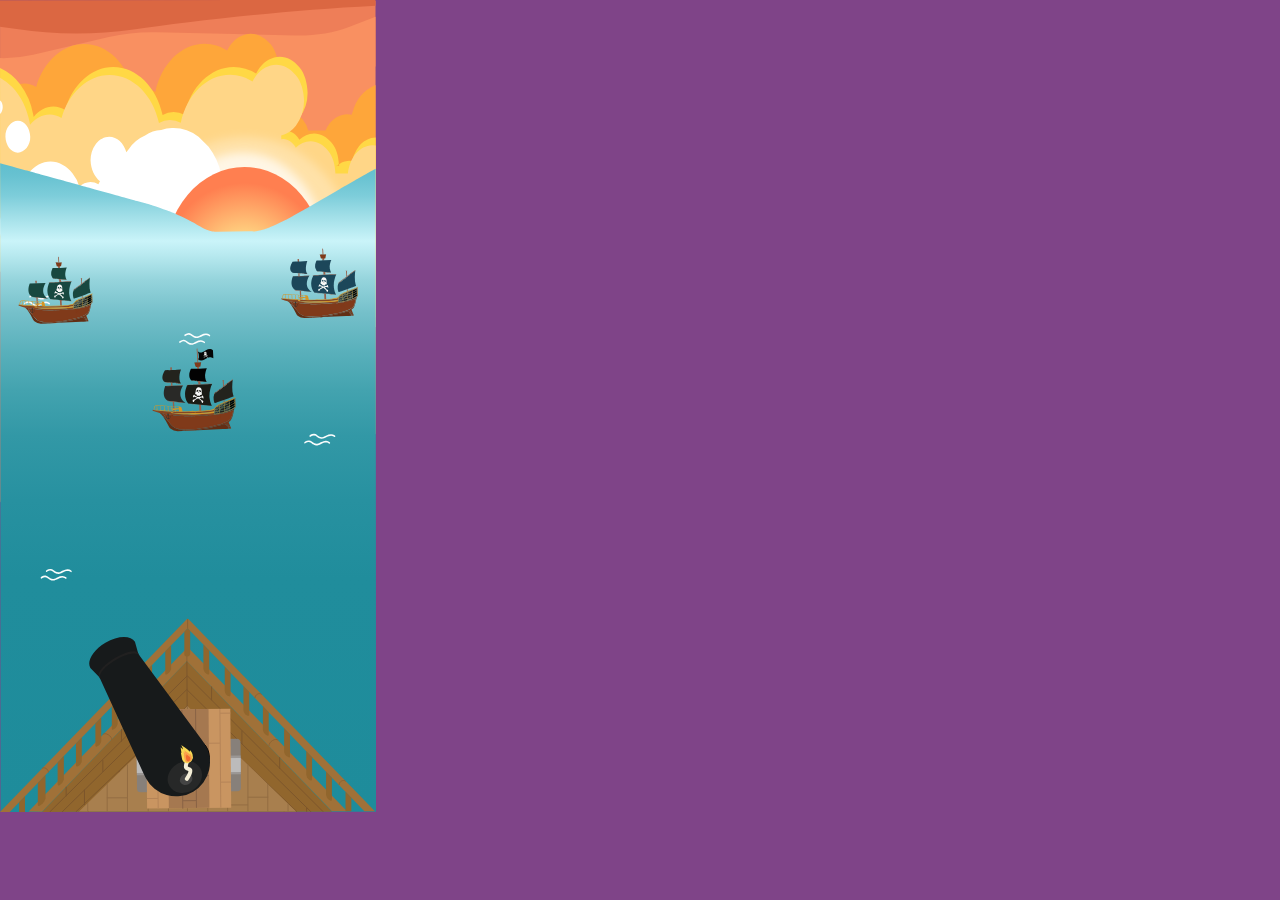
==== spilside.html @ 3a40ed00 "viser et modal-vindue, naar spillet er slut" ====
<!DOCTYPE html>
<html lang="en">
  <head>
    <meta charset="UTF-8" />
    <meta name="viewport" content="width=device-width, initial-scale=1.0" />
    <meta http-equiv="X-UA-Compatible" content="ie=edge" />
    <title>Document</title>
    <link rel="stylesheet" href="style.css" />
  </head>
  <body id="spilsiden">
    <!-- SELVE SPILLET -->
    <div id="svg_pirategame"></div>
    <div id="hits_water"></div>
    <div id="end_of_game">
      <h1>Spillet er slut</h1>
      <p>Godt spillet NAVN</p>
      <p id="prize">Du har vundet X spil</p>
      <p>skriv din mail...</p>
    </div>

    <!-- SKAL ARBEJDES VIDERE PÅ SENERE -->
    <!-- <main></main>
    <template>
      <article>
        <h1></h1>
      </article>
    </template> -->

    <script src="spilside.js"></script>
  </body>
</html>
---- style.css ----
body {
  background-color: #7f4488;
  color: white;
  font-family: heliumRegularFont;
}

@font-face {
  font-family: heliumRegularFont;
  src: url(fonts/heliumRegular.ttf);
}

h1 {
  font-size: 2.7em;
}
h2 {
  font-size: 1em;
  font-family: "Open Sans", sans-serif;
}

.indhold {
  text-align: center;
}

img {
  width: 90%;
}

.start {
  background-color: #eaa900;
  color: white;
  font-family: heliumRegularFont;
  padding: 12px 32px;
  text-align: center;
  text-decoration: none;
  font-size: 1.5em;
  margin: 4px 2px;
  border-radius: 4px;
  transition-duration: 0.4s;
  cursor: pointer;
}

.start:hover {
  background-color: #ffbf1d;
  color: white;
  cursor: pointer;
}

/* NAV */

nav img {
  padding-left: 5vw;
  margin-top: -1vw;
  display: block;
  margin-left: auto;
  margin-right: auto;
  width: 20%;
}

nav .login {
  margin-top: -2vw;
  float: right;
}

/* burger menu */

a {
  text-decoration: none;
  color: #232323;
}

#menuToggle {
  display: block;
  position: relative;
  top: 3vw;
  left: 3vw;
  z-index: 1;
}

#menuToggle input {
  display: block;
  width: 40px;
  height: 40px;
  position: absolute;
  top: -20px;
  left: -20px;
  cursor: pointer;
  opacity: 0; /* hide this */
  z-index: 2; /* and place it over the hamburger */

  -webkit-touch-callout: none;
}

/*
 * Just a quick hamburger
 */
#menuToggle span {
  display: block;
  width: 33px;
  height: 4px;
  margin-bottom: 5px;
  position: relative;

  background: white;
  border-radius: 3px;

  z-index: 1;

  transform-origin: 4px 0px;
}

#menuToggle span:first-child {
  transform-origin: 0% 0%;
}

#menuToggle span:nth-last-child(2) {
  transform-origin: 0% 100%;
}

/*
 * Transform all the slices of hamburger
 * into a crossmark.
 */
#menuToggle input:checked ~ span {
  opacity: 1;
  transform: rotate(45deg) translate(-2px, -1px);
  background: white;
}

/*
 * But let's hide the middle one.
 */
#menuToggle input:checked ~ span:nth-last-child(3) {
  opacity: 0;
  transform: rotate(0deg) scale(0.2, 0.2);
}

/*
 * Ohyeah and the last one should go the other direction
 */
#menuToggle input:checked ~ span:nth-last-child(2) {
  transform: rotate(-45deg) translate(0, -1px);
}

/*
 * Make this absolute positioned
 * at the top left of the screen
 */
#menu {
  position: absolute;
  width: 300px;
  margin: 2vw 0 0 -70px;
  padding: 50px;
  padding-top: 10px;

  background: #ededed;
  list-style-type: none;

  transform-origin: 0% 0%;
  transform: translate(-100%, 0);
  transition: transform 0.5s cubic-bezier(0.77, 0.2, 0.05, 1);
}

#menu li {
  padding: 10px 0;
  font-size: 22px;
}

/*
 * And let's slide it in from the left
 */
#menuToggle input:checked ~ ul {
  transform: none;
}

/* ------ form --------- */

input[type="text"],
select {
  width: 40%;
  padding: 12px 10px;
  display: inline-block;
  border: 1px solid #ccc;
  border-radius: 4px;
  box-sizing: border-box;
  margin-bottom: 2vw;
  display: block;
  margin-left: auto;
  margin-right: auto;
}

.infografik {
  display: block;
  margin-left: auto;
  margin-right: auto;
  width: 80%;
  margin-top: 5vw;
}

/* ------ SPILSIDEN --------- */

#spilsiden {
  margin: 0;
}

/**-- SVG'EN TIL SPILLET --**/

.cls-1 {
  fill: #ee7e58;
}

.cls-2 {
  fill: #f99061;
}

.cls-3 {
  fill: #db6742;
}

.cls-4 {
  fill: #fea63a;
}

.cls-5,
.cls-58 {
  fill: #ffd845;
}

.cls-6 {
  fill: #ffd687;
}

.cls-7 {
  fill: #fff;
}

.cls-8 {
  opacity: 0.28;
}

.cls-9 {
  opacity: 0.7;
}

.cls-10 {
  fill: url(#sun_gradient);
}

.cls-11 {
  fill: url(#water_gradient);
}

.cls-12 {
  fill: #fbfdfd;
}

.cls-13 {
  fill: #a07138;
}

.cls-14 {
  fill: #91662d;
}

.cls-15,
.cls-16,
.cls-17,
.cls-19,
.cls-25,
.cls-26,
.cls-33,
.cls-44,
.cls-54 {
  fill: none;
}

.cls-15 {
  stroke: #7c562c;
}

.cls-15,
.cls-16,
.cls-17,
.cls-19,
.cls-25,
.cls-26,
.cls-27,
.cls-28,
.cls-33,
.cls-54 {
  stroke-miterlimit: 10;
}

.cls-16,
.cls-17 {
  stroke: #8c6133;
}

.cls-17,
.cls-33 {
  stroke-linecap: round;
}

.cls-18 {
  fill: #a87f4e;
}

.cls-19 {
  stroke: #936c42;
}

.cls-20 {
  fill: #87807a;
}

.cls-21 {
  fill: #9b9795;
}

.cls-22 {
  fill: #bcbbbb;
}

.cls-23 {
  fill: #c99561;
}

.cls-24 {
  fill: #a57850;
}

.cls-25 {
  stroke: #b58457;
}

.cls-26 {
  stroke: #896245;
}

.cls-27 {
  fill: #161616;
}

.cls-27,
.cls-28 {
  stroke: #000;
}

.cls-28 {
  fill: #262626;
}

.cls-29 {
  fill: #171a1b;
}

.cls-30 {
  fill: #212020;
}

.cls-31 {
  fill: #272828;
}

.cls-32 {
  fill: #444;
}

.cls-33 {
  stroke: #f4eed7;
  stroke-width: 4px;
}

.cls-34 {
  fill: #f7d854;
}

.cls-35 {
  fill: #f4eed7;
}

.cls-36 {
  fill: #f9a24b;
}

.cls-37 {
  fill: #ef6a30;
}

.cls-38 {
  fill: #96604b;
}

.cls-39 {
  fill: #1c475a;
}

.cls-40 {
  fill: #854623;
}

.cls-41 {
  fill: #74371a;
}

.cls-42 {
  fill: #622e14;
}

.cls-43 {
  fill: #d49727;
}

.cls-45 {
  fill: #803a1a;
}

.cls-46 {
  fill: #b5811c;
}

.cls-47 {
  fill: #23231d;
}

.cls-48 {
  fill: #050505;
}

.cls-49 {
  fill: #484138;
}

.cls-50 {
  fill: #292927;
}

.cls-51 {
  fill: #f9f9f8;
}

.cls-52 {
  fill: #070700;
}

.cls-53 {
  fill: #33332d;
}

.cls-54 {
  stroke: #33332d;
  stroke-width: 1.27px;
}

.cls-55 {
  fill: #020202;
}

.cls-56 {
  fill: #1b1b15;
}

.cls-57 {
  fill: #184840;
}

.cls-58,
.cls-61,
.cls-62 {
  isolation: isolate;
}

.cls-59 {
  fill: #f2eec9;
}

.cls-60 {
  fill: #918e73;
}

.cls-61 {
  font-size: 14.43px;
}

.cls-61,
.cls-62 {
  fill: #361a00;
  font-family: OpenSans-Bold, Open Sans;
  font-weight: 700;
}

.cls-62 {
  font-size: 14.43px;
}

/**-- ekstra til svg'en --**/

.sunshine {
  filter: url(#sun_blur);
}

/* Kanonen skal dreje fra side til side. */
#cannon {
  transform: rotate(-30deg);
  transform-origin: 50% 95%;
  transform-box: fill-box;
  cursor: pointer;
  animation: cannon_kf 5s linear infinite alternate;
}

@keyframes cannon_kf {
  0% {
    transform: rotate(-30deg);
  }

  100% {
    transform: rotate(30deg);
  }
}
/* gør at man kan se kanonkuglen blive skudt afsted */
#cannonball {
  position: absolute;
  transform: translate(0, 0);
  transition: transform 0.5s ease-in;
}

/* hitship dækker over de illustrationer der kommer når man rammer et skib */
/* de skal være skjulte til at starte med */
.hitship {
  visibility: hidden;
}

/*får skibene til at gynge lidt i vandet*/
.ship {
  transform: rotate(-3deg);
  animation: ship_kf 3s linear infinite alternate;
  transform-origin: 50% 100%;
  transform-box: fill-box;
  cursor: pointer;
}

@keyframes ship_kf {
  0% {
    transform: rotate(-3deg);
  }
  100% {
    transform: rotate(3deg);
  }
}

/* Når kanonen rammer vandet */
#hits_water {
  position: absolute;
  background-image: url(svg/splask_vand.svg);
  width: 67.33px;
  height: 49px;
  top: 342px;
  left: 85px;
  background-size: 400%;
  display: none;
}

.splash {
  animation: splash_kf 1s steps(4) 1;
}

@keyframes splash_kf {
  0% {
    background-position: 0;
  }
  100% {
    background-position: -400%;
  }
}
/**-- Når man er færdig med spillet--**/
#end_of_game {
  background-color: white;
  color: black;
  position: absolute;
  width: 300px;
  height: 250px;
  top: 30vh;
  left: 10vw;
  text-align: center;
  visibility: hidden;
  transition: 1s;
  opacity: 0;
}
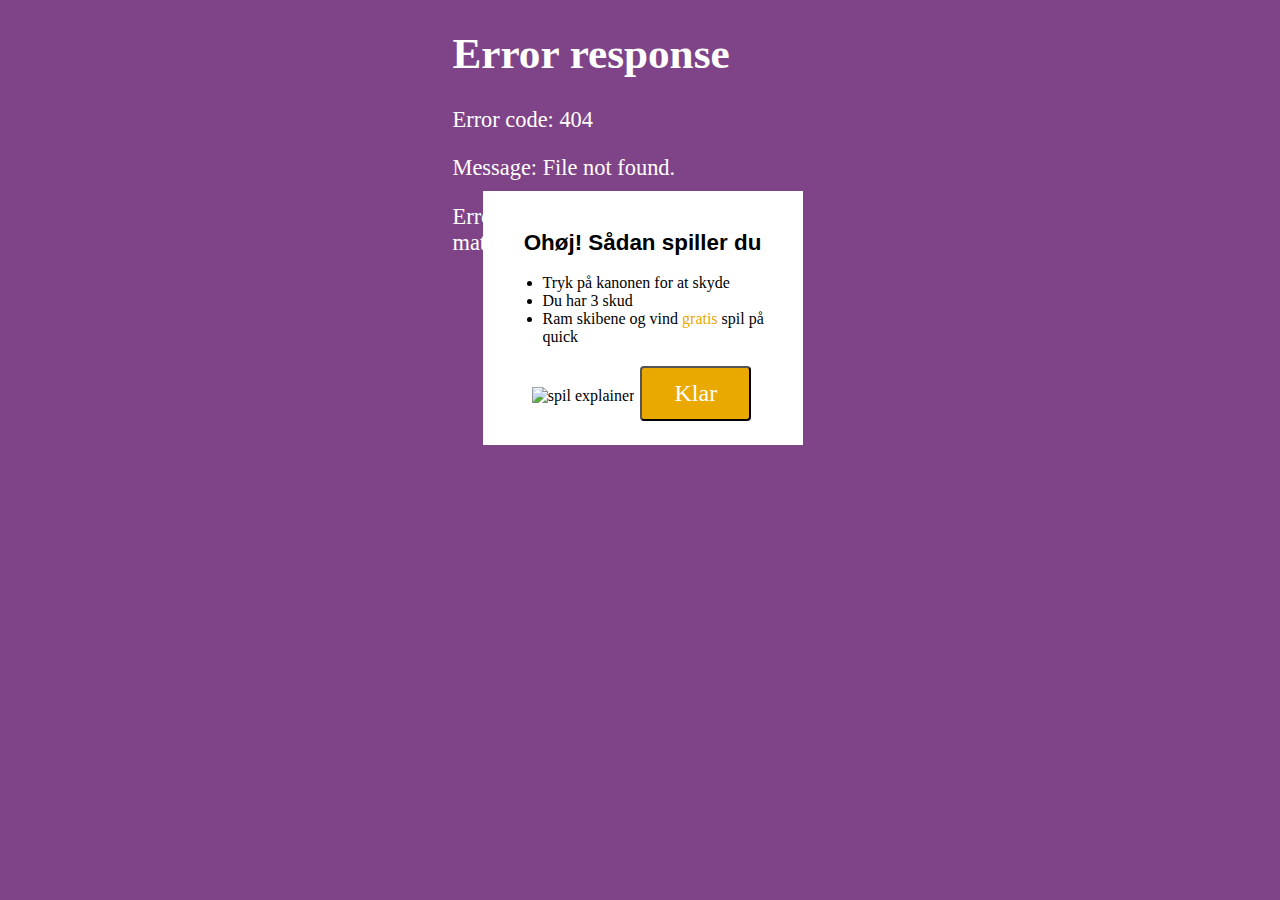
==== commit a74a1c99: "lyde, splash, krabbe, email, kiste" ====
--- a/spilside.html
+++ b/spilside.html
@@ -8,23 +8,85 @@
     <link rel="stylesheet" href="style.css" />
   </head>
   <body id="spilsiden">
+    <!-- <div id="crab"></div>
+    <img id="wheel" src="svg/shipwheel.svg" /> -->
+
     <!-- SELVE SPILLET -->
-    <div id="svg_pirategame"></div>
-    <div id="hits_water"></div>
-    <div id="end_of_game">
-      <h1>Spillet er slut</h1>
-      <p>Godt spillet NAVN</p>
-      <p id="prize">Du har vundet X spil</p>
-      <p>skriv din mail...</p>
+    <div class="svgbox">
+      <div id="svg_pirategame"></div>
+      <div id="hits_water"></div>
+
+      <audio id="baggrundlyd" src="lyde/baggrund2.mp3"></audio>
+      <audio id="kanonlyd" src="lyde/kanon.mp3"></audio>
+      <audio id="plasklyd" src="lyde/plask.mp3"></audio>
+      <audio id="eksplosionlyd" src="lyde/Eksplosion.mp3"></audio>
+      <audio id="vinderlyd" src="lyde/Yahahargh.mp3"></audio>
+      <audio id="taberlyd" src="lyde/Splittemis.mp3"></audio>
+
+      <!-- FØR SPILLET -->
+      <div id="game_explainer">
+        <h2>Ohøj! Sådan spiller du</h2>
+        <ul>
+          <li>Tryk på kanonen for at skyde</li>
+          <li>Du har 3 skud</li>
+          <li>
+            Ram skibene og vind <span class="goldtext">gratis</span> spil på
+            quick
+          </li>
+        </ul>
+        <img src="svg/explainer_spilsiden.svg" alt="spil explainer" />
+        <button id="ready">Klar</button>
+      </div>
+
+      <!-- EFTER SPILLET -->
+      <div id="end_of_game">
+        <!-- Modal-vindue hvor præmien står skrevet og brugeren skriver sin email. -->
+        <div id="slut_spil_1">
+          <h1>Spillet er slut</h1>
+          <p>Godt spillet <span id="result">tekst</span></p>
+          <p id="prize" class="goldtext">
+            Du har vundet gratis X gratis spil!
+          </p>
+          <p>Skriv din e-mail, så du kan indløse din præmie</p>
+          <form>
+            <label for="email"></label>
+            <input
+              type="email"
+              id="email"
+              name="emailadresse"
+              required
+              placeholder="anders@andersen.dk"
+            />
+            <input id="checkbox" type="checkbox" required name="checkbox" />
+            <label class="checkbox" for="checkbox">
+              Jeg accepterer
+              <span style="text-underline-position: below"
+                >konkurrencebetingelserne</span
+              >
+              og jeg bekræfter at jeg er over 18 år <br />
+            </label>
+            <br />
+          </form>
+
+          <button class="start">Bekræft</button>
+        </div>
+        <!-- Modal-vindue efter man har trykket bekræft -->
+        <div id="slut_spil_2">
+          <h1>Din mail er bekræftet</h1>
+          <img id="kiste" src="svg/kiste.svg" alt="" />
+          <p>
+            Vi sender dig en e-mail med videre information om hvordan du
+            indløser din præmie
+          </p>
+          <p>Brug din gevinst på:</p>
+          <button>
+            <a href="https://danskespil.dk/quick?intcmp=top_menu_quick_brand"
+              >Quick</a
+            >
+          </button>
+        </div>
+      </div>
     </div>
-
-    <!-- SKAL ARBEJDES VIDERE PÅ SENERE -->
-    <!-- <main></main>
-    <template>
-      <article>
-        <h1></h1>
-      </article>
-    </template> -->
 
     <script src="spilside.js"></script>
   </body>
--- a/style.css
+++ b/style.css
@@ -13,19 +13,26 @@
   font-size: 2.7em;
 }
 h2 {
-  font-size: 1em;
+  font-size: 1.4em;
   font-family: "Open Sans", sans-serif;
+}
+
+p {
+  font-size: 1.4em;
+}
+.goldtext {
+  color: #eaa900;
 }
 
 .indhold {
   text-align: center;
 }
 
-img {
+.indhold img {
   width: 90%;
 }
 
-.start {
+button {
   background-color: #eaa900;
   color: white;
   font-family: heliumRegularFont;
@@ -39,6 +46,10 @@
   cursor: pointer;
 }
 
+a {
+  text-decoration: none;
+  color: white;
+}
 .start:hover {
   background-color: #ffbf1d;
   color: white;
@@ -63,7 +74,7 @@
 
 /* burger menu */
 
-a {
+#menu a {
   text-decoration: none;
   color: #232323;
 }
@@ -175,6 +186,7 @@
 /* ------ form --------- */
 
 input[type="text"],
+input[type="email"],
 select {
   width: 40%;
   padding: 12px 10px;
@@ -190,10 +202,9 @@
 
 .infografik {
   display: block;
-  margin-left: auto;
-  margin-right: auto;
-  width: 80%;
-  margin-top: 5vw;
+  margin: 30px auto;
+  width: 80vw;
+  max-width: 800px;
 }
 
 /* ------ SPILSIDEN --------- */
@@ -202,294 +213,342 @@
   margin: 0;
 }
 
+/**-- FØR SPILLET --**/
+
+#game_explainer {
+  background-color: white;
+  color: black;
+  position: absolute;
+  width: 280px;
+  top: 18vh;
+  text-align: center;
+  transition: 1s;
+  padding: 20px;
+  left: 30px;
+}
+
+#game_explainer ul {
+  text-align: left;
+}
+
+#ready {
+  background-color: #eaa900;
+  color: white;
+  font-family: heliumRegularFont;
+  padding: 12px 32px;
+  text-align: center;
+  font-size: 1.5em;
+  margin: 4px 2px;
+  border-radius: 4px;
+  cursor: pointer;
+}
+
 /**-- SVG'EN TIL SPILLET --**/
+.svgbox {
+  margin: 0 auto;
+  position: relative;
+  width: 375px;
+}
+
+svg {
+  position: relative;
+  opacity: 0.3;
+  border: 3px solid white;
+  box-shadow: 0 4px 8px 0 rgba(0, 0, 0, 0.2), 0 6px 20px 0 rgba(0, 0, 0, 0.19);
+}
 
 .cls-1 {
-  fill: #ee7e58;
+  fill: #99d7e4;
 }
 
 .cls-2 {
-  fill: #f99061;
+  fill: #019aba;
 }
 
 .cls-3 {
-  fill: #db6742;
+  fill: #fcfdfd;
 }
 
 .cls-4 {
-  fill: #fea63a;
-}
-
-.cls-5,
-.cls-58 {
-  fill: #ffd845;
-}
-
+  fill: #fbfcfd;
+}
+
+.cls-5 {
+  fill: url(#radial-gradient);
+}
+
+.cls-52,
 .cls-6 {
-  fill: #ffd687;
+  fill: #60bec4;
 }
 
 .cls-7 {
-  fill: #fff;
+  fill: #9f7138;
 }
 
 .cls-8 {
-  opacity: 0.28;
-}
-
+  fill: #90662d;
+}
+
+.cls-10,
+.cls-11,
+.cls-13,
+.cls-19,
+.cls-20,
+.cls-27,
+.cls-38,
+.cls-48,
 .cls-9 {
-  opacity: 0.7;
-}
-
-.cls-10 {
-  fill: url(#sun_gradient);
-}
-
+  fill: none;
+}
+
+.cls-9 {
+  stroke: #7c562c;
+}
+
+.cls-10,
+.cls-11,
+.cls-13,
+.cls-19,
+.cls-20,
+.cls-21,
+.cls-22,
+.cls-27,
+.cls-48,
+.cls-9 {
+  stroke-miterlimit: 10;
+}
+
+.cls-10,
+.cls-11,
+.cls-13,
+.cls-9 {
+  stroke-width: 1.01px;
+}
+
+.cls-10,
 .cls-11 {
-  fill: url(#water_gradient);
+  stroke: #8b6133;
+}
+
+.cls-11,
+.cls-27 {
+  stroke-linecap: round;
 }
 
 .cls-12 {
-  fill: #fbfdfd;
+  fill: #a77f4e;
 }
 
 .cls-13 {
-  fill: #a07138;
+  stroke: #926c42;
 }
 
 .cls-14 {
-  fill: #91662d;
-}
-
-.cls-15,
-.cls-16,
-.cls-17,
-.cls-19,
-.cls-25,
-.cls-26,
-.cls-33,
-.cls-44,
-.cls-54 {
-  fill: none;
+  fill: #86807a;
 }
 
 .cls-15 {
-  stroke: #7c562c;
-}
-
-.cls-15,
-.cls-16,
-.cls-17,
-.cls-19,
-.cls-25,
-.cls-26,
-.cls-27,
-.cls-28,
-.cls-33,
-.cls-54 {
-  stroke-miterlimit: 10;
-}
-
-.cls-16,
+  fill: #9a9694;
+}
+
+.cls-16 {
+  fill: #bbbaba;
+}
+
 .cls-17 {
-  stroke: #8c6133;
-}
-
-.cls-17,
+  fill: #c89461;
+}
+
+.cls-18 {
+  fill: #a47850;
+}
+
+.cls-19 {
+  stroke: #b48357;
+}
+
+.cls-20 {
+  stroke: #886245;
+}
+
+.cls-21 {
+  fill: #161616;
+}
+
+.cls-21,
+.cls-22 {
+  stroke: #000;
+}
+
+.cls-22 {
+  fill: #262626;
+}
+
+.cls-23 {
+  fill: #171a1b;
+}
+
+.cls-24 {
+  fill: #212020;
+}
+
+.cls-25 {
+  fill: #272828;
+}
+
+.cls-26 {
+  fill: #444;
+}
+
+.cls-27 {
+  stroke: #f3edd6;
+  stroke-width: 4px;
+}
+
+.cls-28 {
+  fill: #f6d754;
+}
+
+.cls-29 {
+  fill: #f3edd6;
+}
+
+.cls-30 {
+  fill: #f8a14b;
+}
+
+.cls-31 {
+  fill: #ee6a30;
+}
+
+.cls-32 {
+  fill: #95604b;
+}
+
 .cls-33 {
-  stroke-linecap: round;
-}
-
-.cls-18 {
-  fill: #a87f4e;
-}
-
-.cls-19 {
-  stroke: #936c42;
-}
-
-.cls-20 {
-  fill: #87807a;
-}
-
-.cls-21 {
-  fill: #9b9795;
-}
-
-.cls-22 {
-  fill: #bcbbbb;
-}
-
-.cls-23 {
-  fill: #c99561;
-}
-
-.cls-24 {
-  fill: #a57850;
-}
-
-.cls-25 {
-  stroke: #b58457;
-}
-
-.cls-26 {
-  stroke: #896245;
-}
-
-.cls-27 {
-  fill: #161616;
-}
-
-.cls-27,
-.cls-28 {
-  stroke: #000;
-}
-
-.cls-28 {
-  fill: #262626;
-}
-
-.cls-29 {
-  fill: #171a1b;
-}
-
-.cls-30 {
-  fill: #212020;
-}
-
-.cls-31 {
-  fill: #272828;
-}
-
-.cls-32 {
-  fill: #444;
-}
-
-.cls-33 {
-  stroke: #f4eed7;
-  stroke-width: 4px;
+  fill: #1c475a;
 }
 
 .cls-34 {
-  fill: #f7d854;
+  fill: #844623;
 }
 
 .cls-35 {
-  fill: #f4eed7;
+  fill: #74371a;
 }
 
 .cls-36 {
-  fill: #f9a24b;
+  fill: #622e14;
 }
 
 .cls-37 {
-  fill: #ef6a30;
-}
-
-.cls-38 {
-  fill: #96604b;
+  fill: #d39627;
 }
 
 .cls-39 {
-  fill: #1c475a;
+  fill: #803a1a;
 }
 
 .cls-40 {
-  fill: #854623;
+  fill: #b4801c;
 }
 
 .cls-41 {
-  fill: #74371a;
+  fill: #23231d;
 }
 
 .cls-42 {
-  fill: #622e14;
+  fill: #050505;
 }
 
 .cls-43 {
-  fill: #d49727;
+  fill: #484138;
+}
+
+.cls-44 {
+  fill: #292927;
 }
 
 .cls-45 {
-  fill: #803a1a;
+  fill: #f8f8f7;
 }
 
 .cls-46 {
-  fill: #b5811c;
+  fill: #070700;
 }
 
 .cls-47 {
-  fill: #23231d;
+  fill: #33332d;
 }
 
 .cls-48 {
-  fill: #050505;
-}
-
-.cls-49 {
-  fill: #484138;
-}
-
-.cls-50 {
-  fill: #292927;
-}
-
-.cls-51 {
-  fill: #f9f9f8;
-}
-
-.cls-52 {
-  fill: #070700;
-}
-
-.cls-53 {
-  fill: #33332d;
-}
-
-.cls-54 {
   stroke: #33332d;
   stroke-width: 1.27px;
 }
 
+.cls-49 {
+  fill: #020202;
+}
+
+.cls-50 {
+  fill: #1b1b15;
+}
+
+.cls-51 {
+  fill: #184840;
+}
+
+.cls-52 {
+  opacity: 0.7;
+}
+
+.cls-53 {
+  fill: #ffd745;
+}
+
+.cls-53,
+.cls-56,
+.cls-57,
+.cls-58,
+.cls-59 {
+  isolation: isolate;
+}
+
+.cls-54 {
+  fill: #f1edc8;
+}
+
 .cls-55 {
-  fill: #020202;
-}
-
-.cls-56 {
-  fill: #1b1b15;
-}
-
+  fill: #908d73;
+}
+
+.cls-56,
+.cls-58 {
+  font-size: 14.43px;
+}
+
+.cls-56,
+.cls-57,
+.cls-58,
+.cls-59 {
+  fill: #361a00;
+}
+
+.cls-56,
 .cls-57 {
-  fill: #184840;
+  font-family: OpenSans-Bold, OpenSans Bold;
+  font-weight: 700;
+}
+
+.cls-57,
+.cls-59 {
+  font-size: 14.43px;
 }
 
 .cls-58,
-.cls-61,
-.cls-62 {
-  isolation: isolate;
-}
-
 .cls-59 {
-  fill: #f2eec9;
-}
-
-.cls-60 {
-  fill: #918e73;
-}
-
-.cls-61 {
-  font-size: 14.43px;
-}
-
-.cls-61,
-.cls-62 {
-  fill: #361a00;
-  font-family: OpenSans-Bold, Open Sans;
-  font-weight: 700;
-}
-
-.cls-62 {
-  font-size: 14.43px;
+  font-family: MyriadPro-Regular, Myriad Pro;
 }
 
 /**-- ekstra til svg'en --**/
@@ -504,6 +563,7 @@
   transform-origin: 50% 95%;
   transform-box: fill-box;
   cursor: pointer;
+  pointer-events: none;
   animation: cannon_kf 5s linear infinite alternate;
 }
 
@@ -520,7 +580,7 @@
 #cannonball {
   position: absolute;
   transform: translate(0, 0);
-  transition: transform 0.5s ease-in;
+  transition: transform 1s ease-in;
 }
 
 /* hitship dækker over de illustrationer der kommer når man rammer et skib */
@@ -530,20 +590,42 @@
 }
 
 /*får skibene til at gynge lidt i vandet*/
-.ship {
+#ship1 {
   transform: rotate(-3deg);
-  animation: ship_kf 3s linear infinite alternate;
+  animation: ship1_kf 3s linear infinite alternate;
   transform-origin: 50% 100%;
   transform-box: fill-box;
-  cursor: pointer;
-}
-
-@keyframes ship_kf {
-  0% {
-    transform: rotate(-3deg);
-  }
-  100% {
-    transform: rotate(3deg);
+}
+
+#ship3 {
+  transform: rotate(-3deg);
+  animation: ship1_kf 6s linear infinite alternate;
+  transform-origin: 50% 100%;
+  transform-box: fill-box;
+}
+
+@keyframes ship1_kf {
+  0% {
+    transform: rotate(-8deg);
+  }
+  100% {
+    transform: rotate(8deg);
+  }
+}
+
+#ship2 {
+  transform: rotate(-7deg);
+  animation: ship2_kf 2s linear infinite alternate;
+  transform-origin: 50% 100%;
+  transform-box: fill-box;
+}
+
+@keyframes ship2_kf {
+  0% {
+    transform: rotate(8deg);
+  }
+  100% {
+    transform: rotate(-8deg);
   }
 }
 
@@ -571,17 +653,161 @@
     background-position: -400%;
   }
 }
+
+.cloud1 {
+  animation: cloud1_kf 15s infinite ease-in-out;
+}
+.cloud2 {
+  animation: cloud2_kf 13s infinite ease-in-out;
+  animation-delay: 8s;
+  transform: translateX(-380px);
+}
+.cloud3 {
+  animation: cloud3_kf 20s infinite ease-in-out;
+  animation-delay: 7s;
+  transform: translateX(-200px);
+}
+.cloud4 {
+  animation: cloud4_kf 16s infinite ease-in-out;
+}
+@keyframes cloud1_kf {
+  0% {
+    transform: translateX(-300px);
+  }
+  100% {
+    transform: translateX(200px);
+  }
+}
+@keyframes cloud2_kf {
+  0% {
+    transform: translateX(-380px);
+  }
+  100% {
+    transform: translateX(100px);
+  }
+}
+@keyframes cloud3_kf {
+  0% {
+    transform: translateX(-200px);
+  }
+  100% {
+    transform: translateX(400px);
+  }
+}
+@keyframes cloud4_kf {
+  0% {
+    transform: translateX(-300px);
+  }
+  100% {
+    transform: translateX(300px);
+  }
+}
+
 /**-- Når man er færdig med spillet--**/
 #end_of_game {
   background-color: white;
   color: black;
   position: absolute;
   width: 300px;
-  height: 250px;
-  top: 30vh;
-  left: 10vw;
+  height: 550px;
+  top: 15vh;
   text-align: center;
   visibility: hidden;
   transition: 1s;
   opacity: 0;
-}
+  padding: 10px;
+  left: 30px;
+}
+
+#prize {
+  font-size: 1.6em;
+}
+#slut_spil_2 {
+  display: none;
+}
+
+#result {
+  color: #eaa900;
+}
+
+#email {
+  width: 200px;
+}
+
+input[type="checkbox"] {
+  -webkit-appearance: none;
+  font-size: 0.8em;
+  height: 1em;
+  width: 1em;
+  border: 1px solid grey;
+  border-radius: 20%;
+  position: relative;
+  vertical-align: -2px;
+}
+
+input[type="checkbox"]::before {
+  content: "✔";
+  position: absolute;
+  visibility: hidden;
+}
+input[type="checkbox"]:checked::before {
+  visibility: visible;
+}
+
+input:focus {
+  outline: none;
+}
+
+.check_validation:invalid {
+  border: 1px solid red;
+  background-color: rgb(255, 239, 239);
+}
+
+.check_validation:valid {
+  border: 1px solid #eaa900;
+  background-color: #fdecbf;
+}
+
+#kiste {
+  width: 150px;
+}
+/* baggrundsanimationer */
+
+#wheel {
+  position: absolute;
+  width: 100px;
+  height: 100px;
+  animation: wheel_kf 1s infinite;
+  animation: wheel_kf 2s infinite alternate ease;
+  display: none;
+}
+
+@keyframes wheel_kf {
+  0% {
+    transform: rotate(0);
+  }
+  100% {
+    transform: rotate(360deg);
+  }
+}
+
+#crab {
+  position: absolute;
+  top: 60px;
+  /* right: 30px; */
+  background-image: url(svg/crab.svg);
+  width: 100px;
+  height: 125px;
+  background-size: 400%;
+  animation: crab_kf 1s steps(4) infinite;
+  display: inline;
+}
+
+@keyframes crab_kf {
+  0% {
+    background-position: 0;
+  }
+  100% {
+    background-position: -400%;
+  }
+}
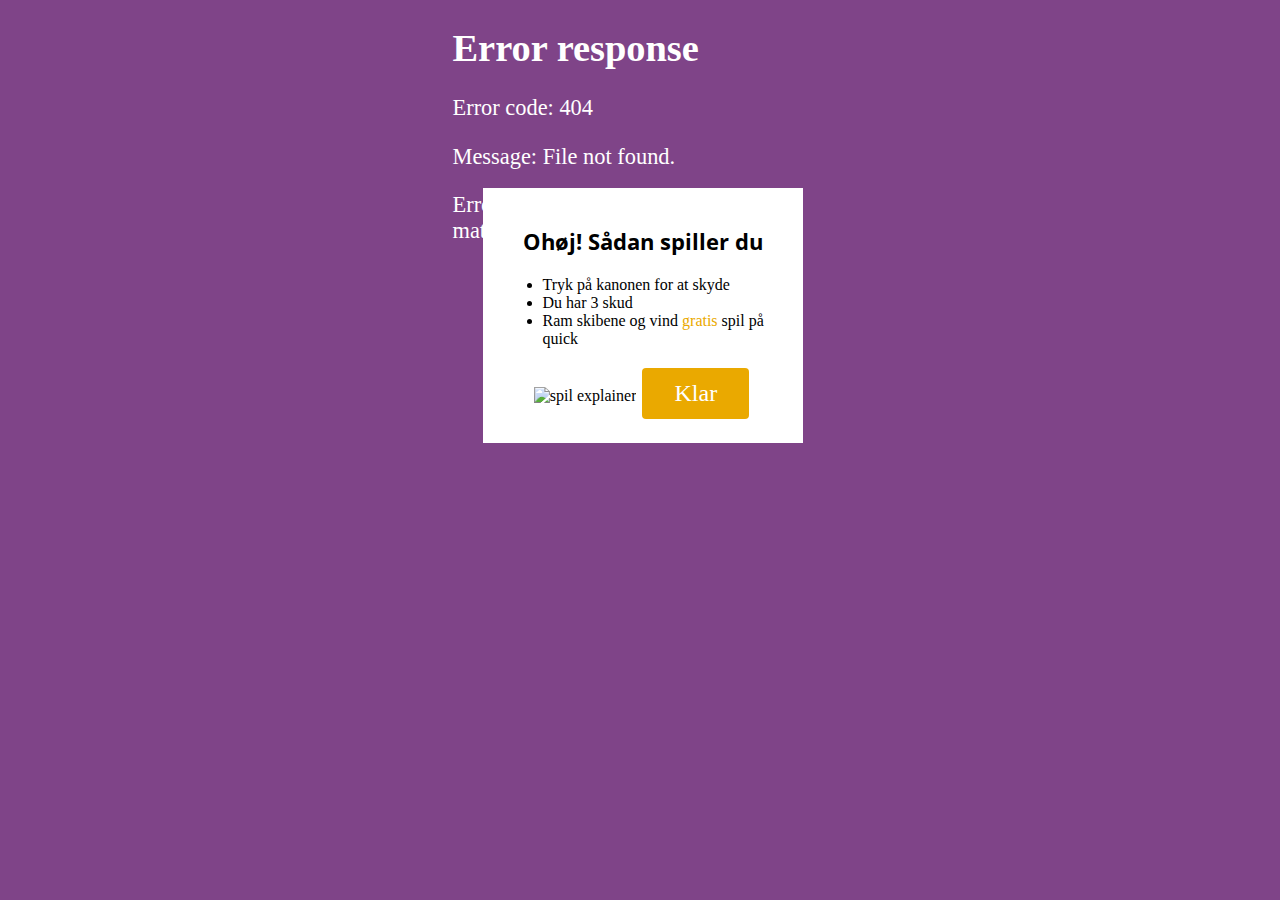
==== commit aa9879e1: "aendringer ved -mailen eksisterer-, ved 0 point, og indsat reminder-tekst" ====
--- a/spilside.html
+++ b/spilside.html
@@ -6,15 +6,18 @@
     <meta http-equiv="X-UA-Compatible" content="ie=edge" />
     <title>Document</title>
     <link rel="stylesheet" href="style.css" />
+    <link
+      href="https://fonts.googleapis.com/css?family=Open+Sans&display=swap"
+      rel="stylesheet"
+    />
   </head>
   <body id="spilsiden">
-    <!-- <div id="crab"></div>
-    <img id="wheel" src="svg/shipwheel.svg" /> -->
-
     <!-- SELVE SPILLET -->
     <div class="svgbox">
       <div id="svg_pirategame"></div>
       <div id="hits_water"></div>
+      <div id="haand"></div>
+      <div id="smoke"></div>
 
       <audio id="baggrundlyd" src="lyde/baggrund2.mp3"></audio>
       <audio id="kanonlyd" src="lyde/kanon.mp3"></audio>
@@ -57,27 +60,31 @@
               required
               placeholder="anders@andersen.dk"
             />
+            <p id="wrongMail"></p>
             <input id="checkbox" type="checkbox" required name="checkbox" />
             <label class="checkbox" for="checkbox">
               Jeg accepterer
-              <span style="text-underline-position: below"
+              <span style="text-decoration: underline"
                 >konkurrencebetingelserne</span
               >
               og jeg bekræfter at jeg er over 18 år <br />
             </label>
-            <br />
+            <p class="obs">Du kan kun bruge dette tilbud 1 gang</p>
           </form>
 
-          <button class="start">Bekræft</button>
+          <button class="confirm">Bekræft</button>
         </div>
         <!-- Modal-vindue efter man har trykket bekræft -->
         <div id="slut_spil_2">
-          <h1>Din mail er bekræftet</h1>
+          <h1>Din e-mail er bekræftet</h1>
           <img id="kiste" src="svg/kiste.svg" alt="" />
           <p>
             Vi sender dig en e-mail med videre information om hvordan du
             indløser din præmie
           </p>
+          <div class="infografik">
+            <img src="svg/inf_graa.svg" />
+          </div>
           <p>Brug din gevinst på:</p>
           <button>
             <a href="https://danskespil.dk/quick?intcmp=top_menu_quick_brand"
@@ -86,6 +93,14 @@
           </button>
         </div>
       </div>
+
+      <!-- ved 0 point -->
+      <div id="retryGame">
+        <h1>Prøv igen</h1>
+        <p>Du vandt desværre ikke noget</p>
+        <p>Vi vil derfor give dig en chance mere</p>
+        <button id="refresh">Prøv igen</button>
+      </div>
     </div>
 
     <script src="spilside.js"></script>
--- a/style.css
+++ b/style.css
@@ -10,26 +10,35 @@
 }
 
 h1 {
-  font-size: 2.7em;
-}
+  font-size: 2.4em;
+}
+
 h2 {
   font-size: 1.4em;
   font-family: "Open Sans", sans-serif;
 }
 
+h3 {
+  font-size: 1em;
+  font-family: "Open Sans", sans-serif;
+}
+
 p {
   font-size: 1.4em;
 }
+
 .goldtext {
   color: #eaa900;
 }
 
 .indhold {
+  padding-top: 5vw;
   text-align: center;
 }
 
 .indhold img {
   width: 90%;
+  max-width: 600px;
 }
 
 button {
@@ -40,26 +49,50 @@
   text-align: center;
   text-decoration: none;
   font-size: 1.5em;
-  margin: 4px 2px;
+  margin: 20px 2px;
   border-radius: 4px;
   transition-duration: 0.4s;
   cursor: pointer;
+  border: none;
 }
 
 a {
   text-decoration: none;
   color: white;
 }
+
 .start:hover {
   background-color: #ffbf1d;
   color: white;
   cursor: pointer;
 }
 
+/*  LISTE */
+
+.liste h2 {
+  margin-top: 40px;
+}
+
+.liste article {
+  display: grid;
+  margin-right: 5vw;
+  margin-left: 5vw;
+}
+
+@media screen and (min-width: 580px) {
+  .liste article {
+    padding-left: 5vw;
+    grid-gap: 2vw;
+    grid-template-columns: repeat(2, 2fr);
+    grid-template-rows: repeat(1, 1fr);
+    border: 1px solid black;
+  }
+}
+
 /* NAV */
 
 nav img {
-  padding-left: 5vw;
+  padding-left: 80px;
   margin-top: -1vw;
   display: block;
   margin-left: auto;
@@ -68,7 +101,8 @@
 }
 
 nav .login {
-  margin-top: -2vw;
+  margin-top: -28px;
+  margin-right: 20px;
   float: right;
 }
 
@@ -82,7 +116,7 @@
 #menuToggle {
   display: block;
   position: relative;
-  top: 3vw;
+  top: 20px;
   left: 3vw;
   z-index: 1;
 }
@@ -95,15 +129,17 @@
   top: -20px;
   left: -20px;
   cursor: pointer;
-  opacity: 0; /* hide this */
-  z-index: 2; /* and place it over the hamburger */
-
+  opacity: 0;
+  /* hide this */
+  z-index: 2;
+  /* and place it over the hamburger */
   -webkit-touch-callout: none;
 }
 
 /*
  * Just a quick hamburger
  */
+
 #menuToggle span {
   display: block;
   width: 33px;
@@ -131,6 +167,7 @@
  * Transform all the slices of hamburger
  * into a crossmark.
  */
+
 #menuToggle input:checked ~ span {
   opacity: 1;
   transform: rotate(45deg) translate(-2px, -1px);
@@ -140,6 +177,7 @@
 /*
  * But let's hide the middle one.
  */
+
 #menuToggle input:checked ~ span:nth-last-child(3) {
   opacity: 0;
   transform: rotate(0deg) scale(0.2, 0.2);
@@ -148,6 +186,7 @@
 /*
  * Ohyeah and the last one should go the other direction
  */
+
 #menuToggle input:checked ~ span:nth-last-child(2) {
   transform: rotate(-45deg) translate(0, -1px);
 }
@@ -156,6 +195,7 @@
  * Make this absolute positioned
  * at the top left of the screen
  */
+
 #menu {
   position: absolute;
   width: 300px;
@@ -179,6 +219,7 @@
 /*
  * And let's slide it in from the left
  */
+
 #menuToggle input:checked ~ ul {
   transform: none;
 }
@@ -200,10 +241,10 @@
   margin-right: auto;
 }
 
-.infografik {
+.infografik img {
   display: block;
   margin: 30px auto;
-  width: 80vw;
+  width: 300px;
   max-width: 800px;
 }
 
@@ -244,6 +285,7 @@
 }
 
 /**-- SVG'EN TIL SPILLET --**/
+
 .svgbox {
   margin: 0 auto;
   position: relative;
@@ -558,6 +600,7 @@
 }
 
 /* Kanonen skal dreje fra side til side. */
+
 #cannon {
   transform: rotate(-30deg);
   transform-origin: 50% 95%;
@@ -576,7 +619,9 @@
     transform: rotate(30deg);
   }
 }
+
 /* gør at man kan se kanonkuglen blive skudt afsted */
+
 #cannonball {
   position: absolute;
   transform: translate(0, 0);
@@ -584,12 +629,15 @@
 }
 
 /* hitship dækker over de illustrationer der kommer når man rammer et skib */
+
 /* de skal være skjulte til at starte med */
+
 .hitship {
   visibility: hidden;
 }
 
 /*får skibene til at gynge lidt i vandet*/
+
 #ship1 {
   transform: rotate(-3deg);
   animation: ship1_kf 3s linear infinite alternate;
@@ -630,6 +678,7 @@
 }
 
 /* Når kanonen rammer vandet */
+
 #hits_water {
   position: absolute;
   background-image: url(svg/splask_vand.svg);
@@ -657,19 +706,23 @@
 .cloud1 {
   animation: cloud1_kf 15s infinite ease-in-out;
 }
+
 .cloud2 {
   animation: cloud2_kf 13s infinite ease-in-out;
   animation-delay: 8s;
   transform: translateX(-380px);
 }
+
 .cloud3 {
   animation: cloud3_kf 20s infinite ease-in-out;
   animation-delay: 7s;
   transform: translateX(-200px);
 }
+
 .cloud4 {
   animation: cloud4_kf 16s infinite ease-in-out;
 }
+
 @keyframes cloud1_kf {
   0% {
     transform: translateX(-300px);
@@ -678,6 +731,7 @@
     transform: translateX(200px);
   }
 }
+
 @keyframes cloud2_kf {
   0% {
     transform: translateX(-380px);
@@ -686,6 +740,7 @@
     transform: translateX(100px);
   }
 }
+
 @keyframes cloud3_kf {
   0% {
     transform: translateX(-200px);
@@ -694,6 +749,7 @@
     transform: translateX(400px);
   }
 }
+
 @keyframes cloud4_kf {
   0% {
     transform: translateX(-300px);
@@ -702,15 +758,60 @@
     transform: translateX(300px);
   }
 }
+/**-- hånd --**/
+#haand {
+  position: absolute;
+  background-image: url(svg/haand.svg);
+  top: 625px;
+  left: 153px;
+  width: 167.86px;
+  height: 146.36px;
+  animation: haand_kf 0.5s infinite alternate;
+  display: none;
+  pointer-events: none;
+}
+@keyframes haand_kf {
+  0% {
+    opacity: 0;
+  }
+  100% {
+    opacity: 1;
+  }
+}
+
+/** RØGSKY **/
+
+#smoke {
+  position: absolute;
+  background-image: url(svg/Smoke2.svg);
+  top: 580px;
+  left: 70px;
+  width: 250px;
+  height: 250px;
+  background-size: 400%;
+  display: none;
+  animation: smoke_kf 0.5s steps(4) 1;
+}
+
+@keyframes smoke_kf {
+  0% {
+    background-position: 0;
+  }
+  100% {
+    background-position: -400%;
+  }
+}
 
 /**-- Når man er færdig med spillet--**/
+
 #end_of_game {
   background-color: white;
   color: black;
   position: absolute;
   width: 300px;
-  height: 550px;
-  top: 15vh;
+  /* height: 550px; */
+  height: auto;
+  top: 50px;
   text-align: center;
   visibility: hidden;
   transition: 1s;
@@ -722,6 +823,7 @@
 #prize {
   font-size: 1.6em;
 }
+
 #slut_spil_2 {
   display: none;
 }
@@ -742,14 +844,17 @@
   border: 1px solid grey;
   border-radius: 20%;
   position: relative;
-  vertical-align: -2px;
+  /* vertical-align: -2px; */
 }
 
 input[type="checkbox"]::before {
   content: "✔";
+  width: 1px;
+  right: 10px;
   position: absolute;
   visibility: hidden;
 }
+
 input[type="checkbox"]:checked::before {
   visibility: visible;
 }
@@ -771,6 +876,31 @@
 #kiste {
   width: 150px;
 }
+
+#wrongMail {
+  color: red;
+}
+
+.obs {
+  font-size: 0.8em;
+}
+
+/* ved 0 point */
+#retryGame {
+  background-color: white;
+  color: black;
+  position: absolute;
+  width: 300px;
+  height: auto;
+  top: 15vh;
+  text-align: center;
+  visibility: hidden;
+  transition: 1s;
+  opacity: 0;
+  padding: 10px;
+  left: 30px;
+}
+
 /* baggrundsanimationer */
 
 #wheel {
@@ -793,14 +923,15 @@
 
 #crab {
   position: absolute;
-  top: 60px;
+  top: 80px;
+  margin-left: 20px;
   /* right: 30px; */
   background-image: url(svg/crab.svg);
-  width: 100px;
-  height: 125px;
+  width: 70px;
+  height: 95px;
   background-size: 400%;
   animation: crab_kf 1s steps(4) infinite;
-  display: inline;
+  display: inline-block;
 }
 
 @keyframes crab_kf {
@@ -811,3 +942,44 @@
     background-position: -400%;
   }
 }
+@media screen and (min-width: 700px) {
+  #crab {
+    top: 90px;
+  }
+}
+
+@media screen and (min-width: 900px) {
+  .indhold {
+    padding-top: 5vw;
+    margin-bottom: 45vw;
+  }
+  .content_højre {
+    margin-left: 2vw;
+    float: left;
+    width: 41%;
+    padding-top: 3vw;
+    padding-bottom: 3vw;
+    padding-left: 5vw;
+    margin-top: 4.5vw;
+    padding-right: 2vw;
+    background-color: #672d70;
+    text-align: left;
+  }
+  .content_venstre {
+    float: right;
+    width: 48%;
+  }
+
+  input[type="text"] {
+    margin-left: 0px;
+  }
+  #crab {
+    top: 110px;
+  }
+}
+
+@media screen and (min-width: 1000px) {
+  #crab {
+    top: 140px;
+  }
+}
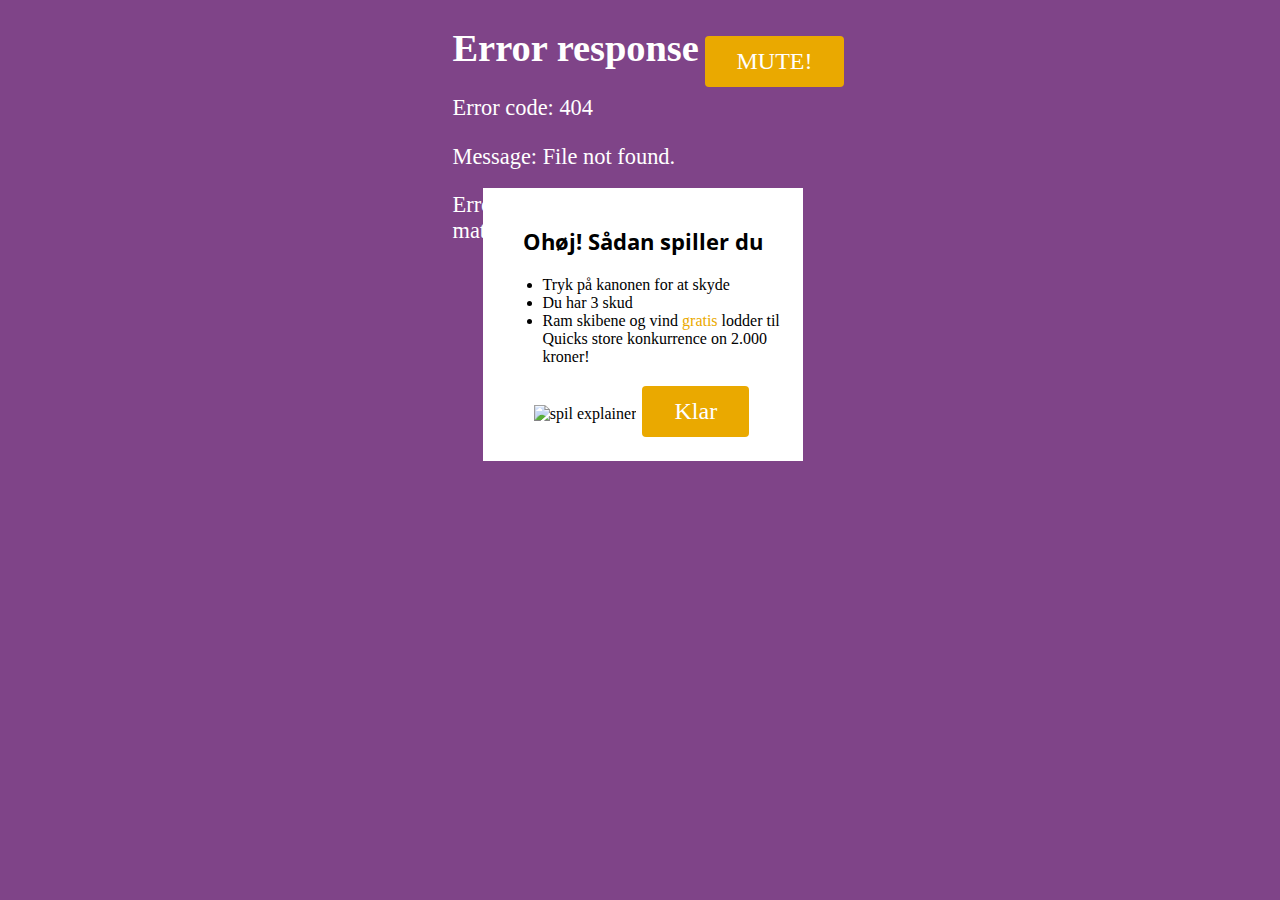
==== commit be3329c7: "rettet tekst, + mute knap" ====
--- a/spilside.html
+++ b/spilside.html
@@ -4,6 +4,7 @@
     <meta charset="UTF-8" />
     <meta name="viewport" content="width=device-width, initial-scale=1.0" />
     <meta http-equiv="X-UA-Compatible" content="ie=edge" />
+    <meta name="robots" content="noindex, nofollow" />
     <title>Document</title>
     <link rel="stylesheet" href="style.css" />
     <link
@@ -18,6 +19,9 @@
       <div id="hits_water"></div>
       <div id="haand"></div>
       <div id="smoke"></div>
+<div class="buttoncontainer">
+      <button class="mute">MUTE!</button>
+    </div>
 
       <audio id="baggrundlyd" src="lyde/baggrund2.mp3"></audio>
       <audio id="kanonlyd" src="lyde/kanon.mp3"></audio>
@@ -33,8 +37,7 @@
           <li>Tryk på kanonen for at skyde</li>
           <li>Du har 3 skud</li>
           <li>
-            Ram skibene og vind <span class="goldtext">gratis</span> spil på
-            quick
+            Ram skibene og vind <span class="goldtext">gratis</span> lodder til Quicks store konkurrence on 2.000 kroner!
           </li>
         </ul>
         <img src="svg/explainer_spilsiden.svg" alt="spil explainer" />
@@ -50,7 +53,7 @@
           <p id="prize" class="goldtext">
             Du har vundet gratis X gratis spil!
           </p>
-          <p>Skriv din e-mail, så du kan indløse din præmie</p>
+          <p>Skriv din e-mail, så vi kan kontakte dig hvis du er vinderen.</p>
           <form>
             <label for="email"></label>
             <input
@@ -69,7 +72,7 @@
               >
               og jeg bekræfter at jeg er over 18 år <br />
             </label>
-            <p class="obs">Du kan kun bruge dette tilbud 1 gang</p>
+            <p class="obs">Dette tilbud kan kun benyttes 1 gang pr. mail</p>
           </form>
 
           <button class="confirm">Bekræft</button>
@@ -79,13 +82,12 @@
           <h1>Din e-mail er bekræftet</h1>
           <img id="kiste" src="svg/kiste.svg" alt="" />
           <p>
-            Vi sender dig en e-mail med videre information om hvordan du
-            indløser din præmie
+            Vi sender dig en email, hvis du er den heldige vinder.
           </p>
           <div class="infografik">
             <img src="svg/inf_graa.svg" />
           </div>
-          <p>Brug din gevinst på:</p>
+          <p>Prøv andre spil som dette hos:</p>
           <button>
             <a href="https://danskespil.dk/quick?intcmp=top_menu_quick_brand"
               >Quick</a
--- a/style.css
+++ b/style.css
@@ -2,6 +2,7 @@
   background-color: #7f4488;
   color: white;
   font-family: heliumRegularFont;
+  margin: 0;
 }
 
 @font-face {
@@ -119,6 +120,7 @@
   top: 20px;
   left: 3vw;
   z-index: 1;
+  max-width: 80vw;
 }
 
 #menuToggle input {
@@ -212,7 +214,7 @@
 }
 
 #menu li {
-  padding: 10px 0;
+  padding: 10px 10px;
   font-size: 22px;
 }
 
@@ -248,6 +250,70 @@
   max-width: 800px;
 }
 
+/* ------ FOOTER --------- */
+
+footer {
+  display: grid;
+  grid-template-rows: auto auto;
+  font-family: "Open Sans", sans-serif;
+}
+address {
+  font-style: normal;
+}
+.top-f {
+  display: grid;
+  grid-template-columns: 1fr 2fr 1fr;
+  padding: 20px;
+  border-top: 1px solid white;
+  margin-top: 30px;
+}
+.nav-tf {
+  display: grid;
+  grid-template-columns: 1fr 1fr;
+  list-style-type: none;
+}
+
+.under-f {
+  display: inline;
+  text-align: center;
+  background-color: white;
+  padding: 20px 0;
+}
+
+footer button {
+  background-color: white;
+  color: #000;
+  font-family: "Open Sans", sans-serif;
+  font-weight: bold;
+  font-size: 1.2em;
+}
+.under-f img {
+  height: 100px;
+}
+
+@media screen and (max-width: 950px) {
+  .top-f {
+    grid-template-columns: 1fr;
+    grid-template-rows: repeat(3, auto);
+  }
+  .nav-tf {
+    grid-row: 1/2;
+  }
+
+  address {
+    border-top: 1px solid white;
+    grid-row: 2/3;
+    padding-top: 10px;
+  }
+  .contact-tf {
+    grid-row: 3/4;
+  }
+
+  .top-f {
+    grid-template-columns: 1fr;
+    text-align: center;
+  }
+}
 /* ------ SPILSIDEN --------- */
 
 #spilsiden {
@@ -951,7 +1017,7 @@
 @media screen and (min-width: 900px) {
   .indhold {
     padding-top: 5vw;
-    margin-bottom: 45vw;
+    margin-bottom: 47vw;
   }
   .content_højre {
     margin-left: 2vw;
@@ -983,3 +1049,10 @@
     top: 140px;
   }
 }
+
+.buttoncontainer {
+  z-index: inherit;
+  top: -10px;
+  left: 250px;
+  position: absolute;
+}
